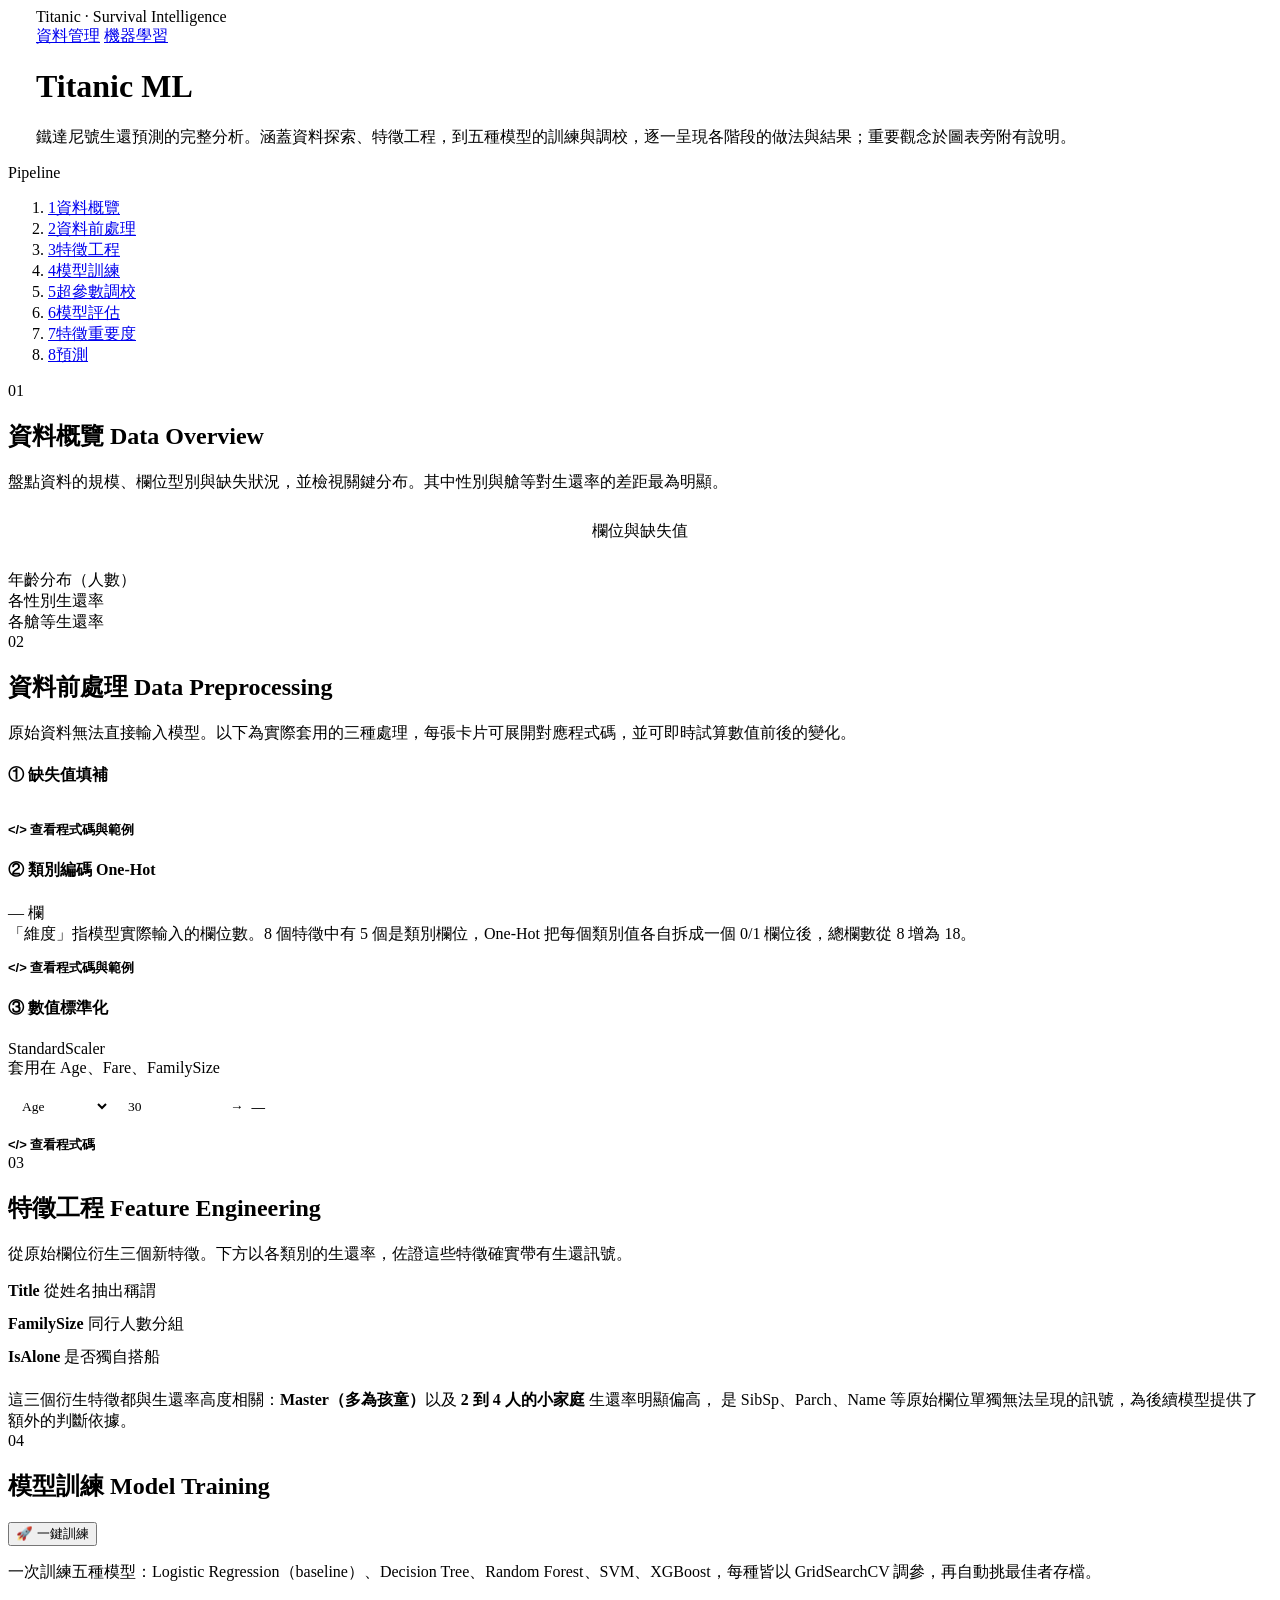
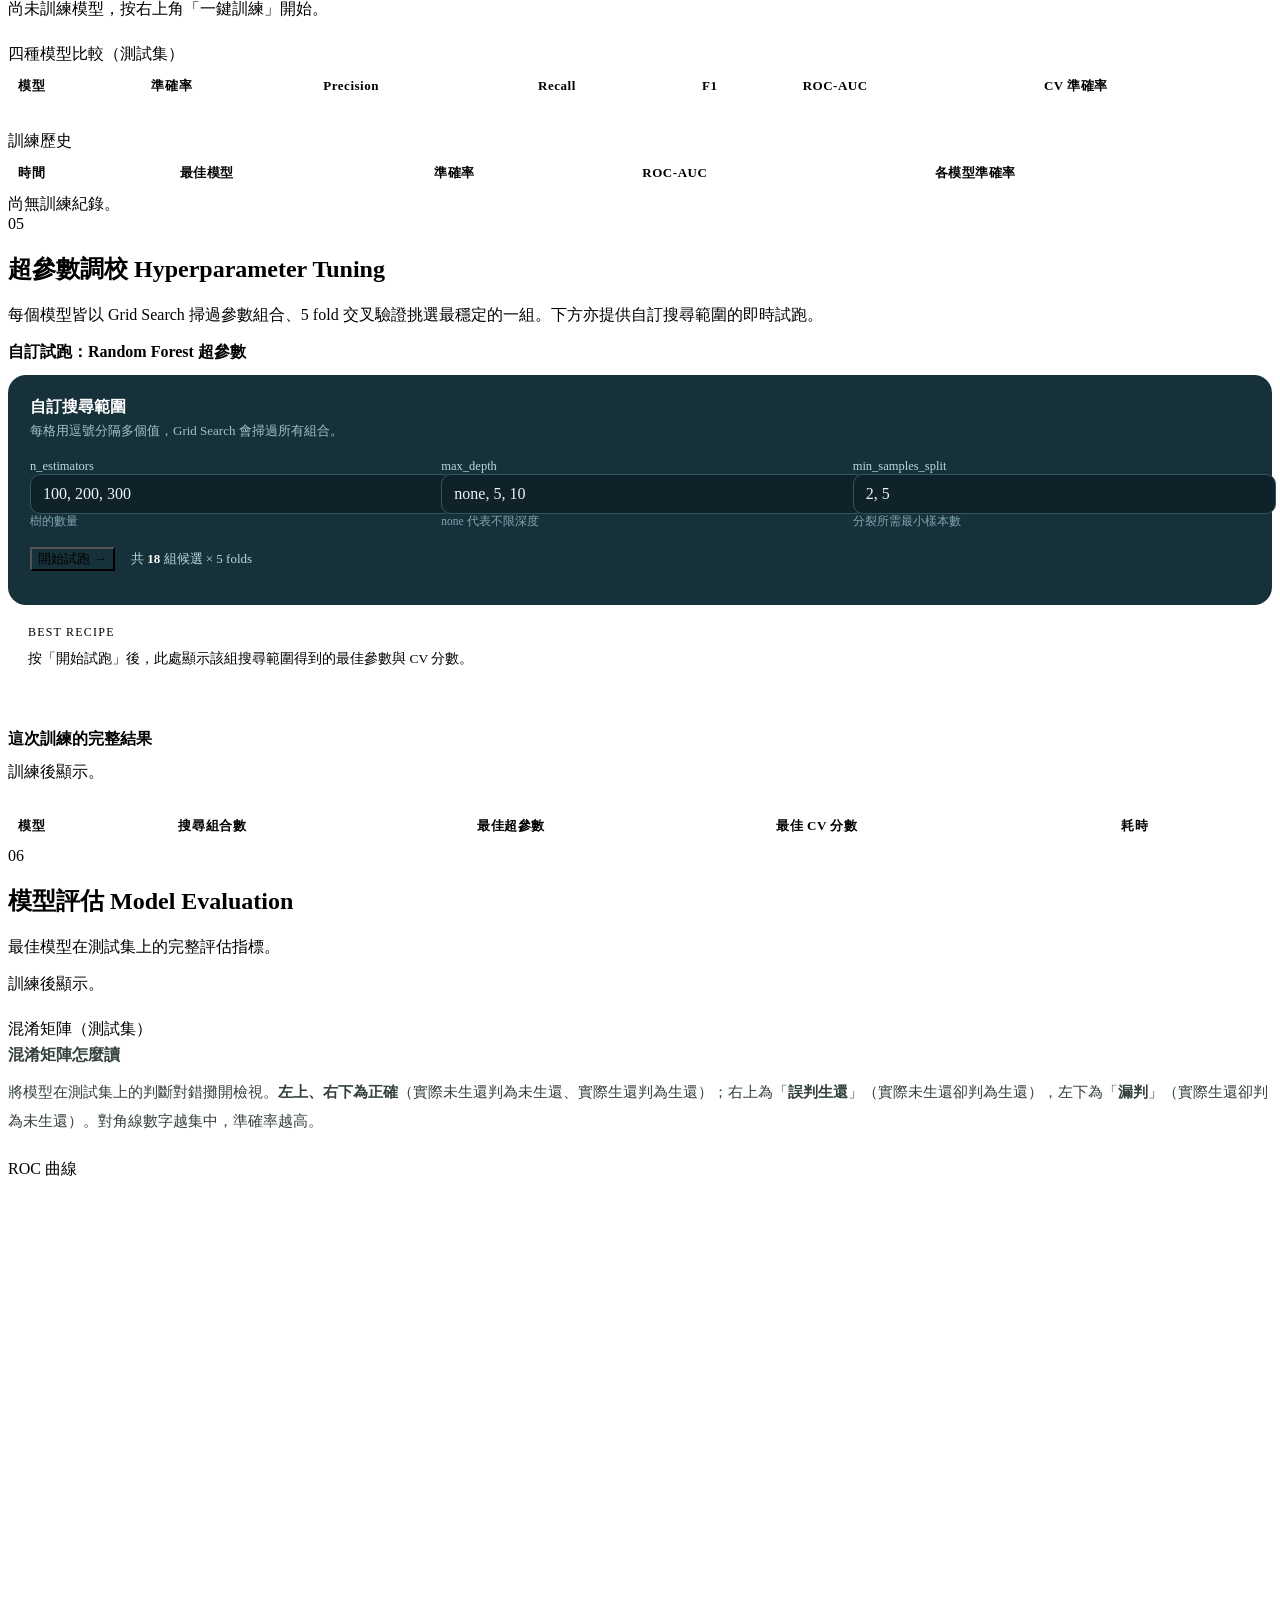
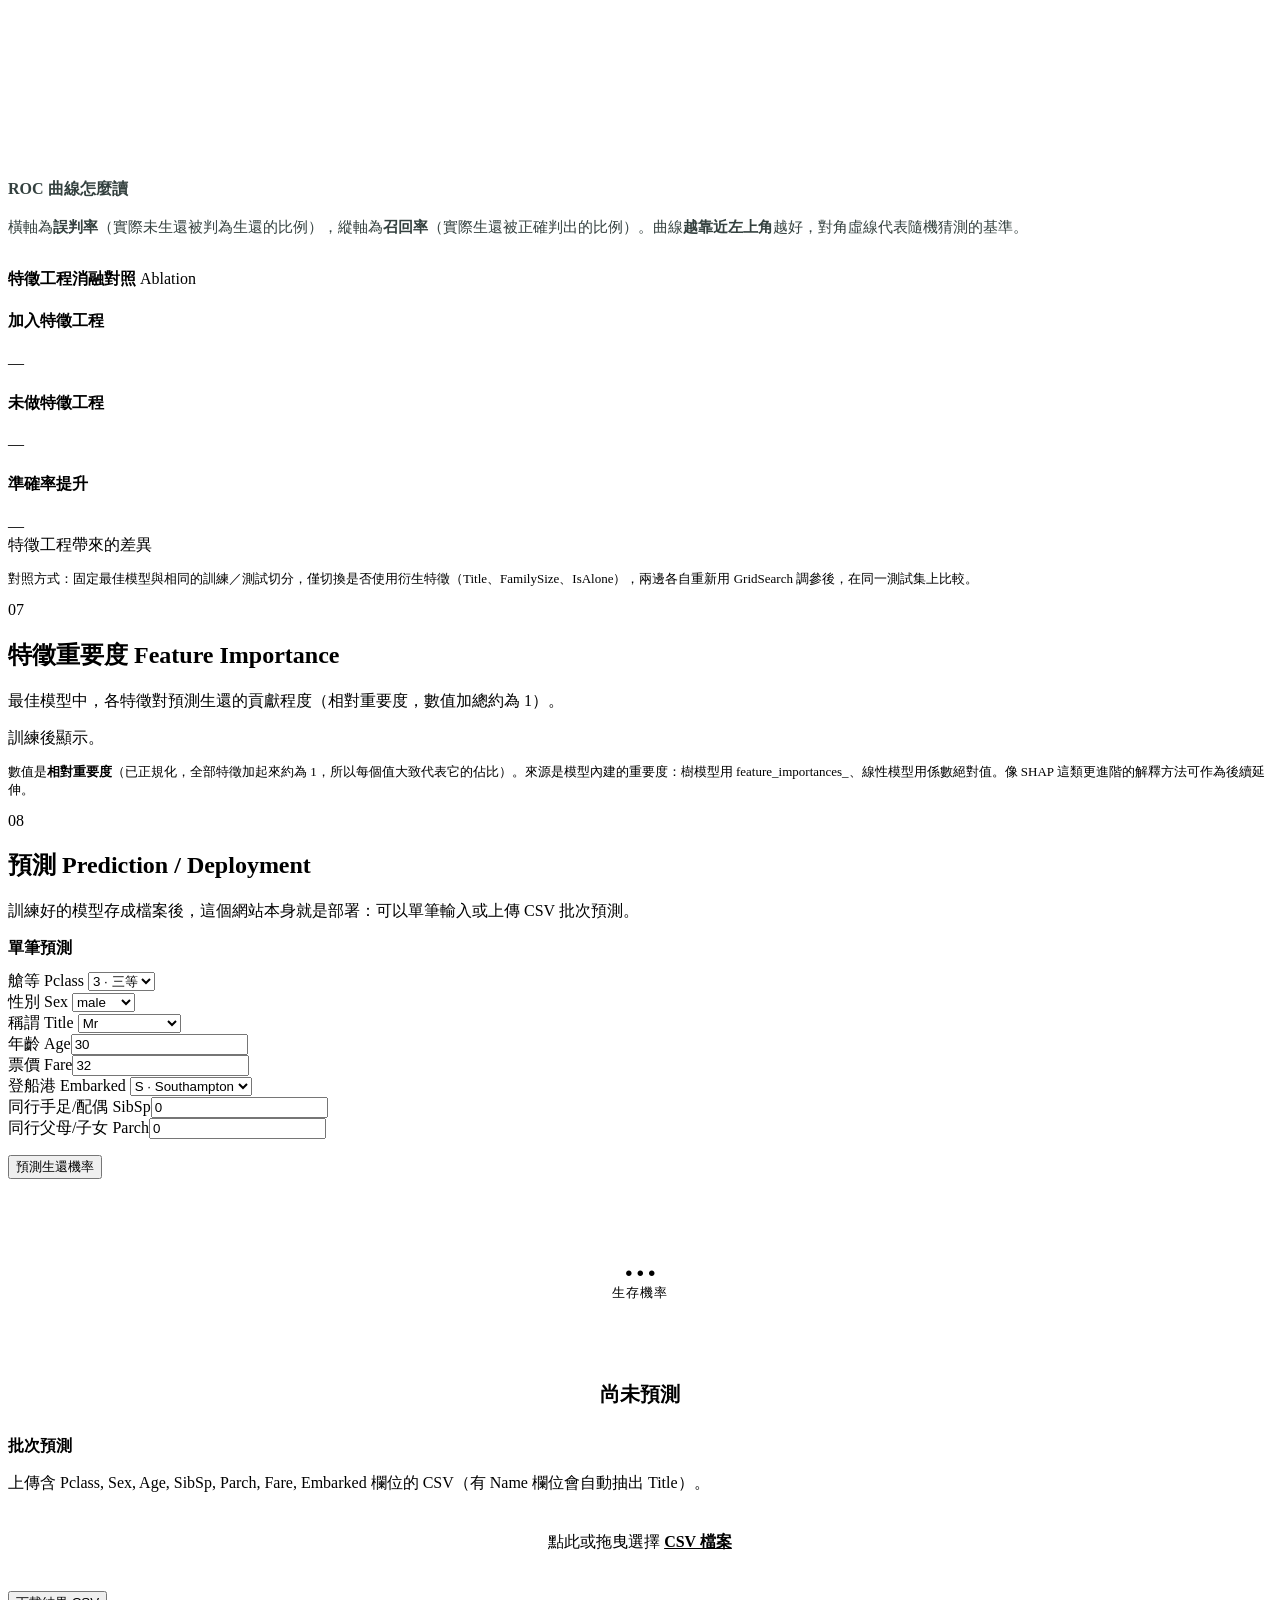
==== titanic_restful_project/templates/ml.html @ 043e0444 "Initial commit" ====
<!DOCTYPE html>
<html lang="zh-Hant">

<head>
    <meta charset="UTF-8">
    <meta name="viewport" content="width=device-width, initial-scale=1">
    <title>Titanic ML · 機器學習儀表板</title>
    <link rel="stylesheet" href="/static/app.css">
    <style>
        /* ML 專屬樣式，其餘沿用 app.css */
        .status { margin-top: 16px; display: none; }
        .status.on { display: block; }
        .progress { background: var(--bg); border-radius: 999px; height: 12px; overflow: hidden; margin-top: 8px; }
        .progress > span { display: block; height: 100%; width: 0; background: var(--chart-blue); transition: width .4s ease; }
        .statusmsg { font-size: 14px; color: var(--blue-deep); font-weight: 600; }

        .cmp { width: 100%; border-collapse: collapse; font-size: 15px; }
        .cmp th, .cmp td { text-align: left; padding: 12px 10px; border-bottom: 1px solid var(--line); white-space: nowrap; }
        .cmp th { font-size: 13px; letter-spacing: .04em; color: var(--muted); font-weight: 600; }
        .cmp tr.best td { background: var(--blue-soft); }
        .cmp .name { font-weight: 700; }
        .cmp td:not(:first-child) { font-variant-numeric: tabular-nums; }
        .params { color: var(--muted); font-size: 13.5px; white-space: normal; }
        .tag { display: inline-block; font-size: 12px; padding: 3px 9px; border-radius: 999px; background: var(--sand-soft); color: #8a7a5c; margin-left: 6px; }
        .tag.star { background: var(--chart-blue); color: #fff; }

        .cm { display: grid; grid-template-columns: auto 1fr 1fr; gap: 6px; font-size: 13px; }
        .cm .lab { display: flex; align-items: center; justify-content: center; text-align: center; color: var(--muted); font-weight: 600; }
        .cm .cell { border-radius: 12px; padding: 16px 8px; text-align: center; color: #fff; }
        .cm .cell .n { font-size: 26px; font-weight: 800; font-variant-numeric: tabular-nums; }
        .cm .cell .t { font-size: 12px; opacity: .9; }

        /* ml 頁 hero 對齊寬版 dashboard（1520），而非 index 的 1080 */
        .hero-inner { max-width: 1520px; padding: 0 28px; }

        .roc { width: 100%; max-width: 560px; height: auto; }
        .roc .axis { stroke: #c7d2d5; stroke-width: .5; }
        .roc .diag { stroke: var(--sand); stroke-width: .5; stroke-dasharray: 2 2; }
        .roc .curve { fill: none; stroke: var(--chart-blue); stroke-width: 1.4; stroke-linejoin: round; }
        .roc .albl { fill: #566065; font-size: 4px; font-weight: 600; }
        .roc .atick { fill: var(--muted); font-size: 3.4px; }

        .explain { align-self: center; font-size: 15px; line-height: 1.9; color: #34413f; }
        .explain h4 { margin: 0 0 8px; font-size: 16px; font-weight: 800; color: var(--ink); }
        .explain p { margin: 0 0 10px; }
        .explain strong { color: var(--blue-deep); }

        .gauge-wrap { display: flex; flex-direction: column; align-items: center; justify-content: center; text-align: center; }
        .gauge { position: relative; width: 190px; height: 190px; }
        .gauge svg { transform: rotate(-90deg); }
        .gauge .ring-bg { fill: none; stroke: var(--blue-soft); stroke-width: 16; }
        .gauge .ring-fg { fill: none; stroke: var(--chart-blue); stroke-width: 16; stroke-linecap: round; transition: stroke-dashoffset .6s ease; }
        .gauge .center { position: absolute; inset: 0; display: flex; flex-direction: column; align-items: center; justify-content: center; }
        .gauge .pct { font-size: 34px; font-weight: 800; letter-spacing: -.02em; font-variant-numeric: tabular-nums; }
        .gauge .cap { font-size: 13px; color: var(--muted); letter-spacing: .08em; text-transform: uppercase; }
        .verdict { margin-top: 12px; font-size: 20px; font-weight: 700; }
        .verdict.pos { color: var(--pos); }
        .verdict.neg { color: var(--neg); }

        .drop { display: block; border: 1.5px dashed var(--blue); border-radius: 16px; padding: 22px; text-align: center; color: var(--muted); background: var(--blue-soft); cursor: pointer; }
        .drop input { display: none; }
        .filebtn { color: var(--blue-deep); font-weight: 700; text-decoration: underline; }
        .subhead { font-weight: 800; font-size: 16px; margin: 4px 0 12px; }

        /* 大數字內嵌單位 */
        .stat .v .vu { font-size: 15px; font-weight: 600; color: var(--muted); margin-left: 6px; }

        /* 特徵重要度：固定 0→niceMax 座標軸 + 格線，長度對得上數值 */
        .impchart .irow { display: grid; grid-template-columns: 140px 1fr 60px; align-items: center; gap: 12px; font-size: 15px; margin-bottom: 10px; }
        .impchart .ilabel { white-space: nowrap; overflow: hidden; text-overflow: ellipsis; }
        .impchart .itrack { position: relative; height: 18px; border-radius: 8px; background-color: #E7EEEF; background-image: repeating-linear-gradient(to right, #d3dee0 0 1px, transparent 1px 20%); }
        .impchart .ifill { position: absolute; left: 0; top: 0; bottom: 0; background: var(--chart-blue); border-radius: 0 8px 8px 0; min-width: 2px; }
        .impchart .ival { text-align: right; font-variant-numeric: tabular-nums; font-weight: 600; }
        .impchart .iaxis { display: grid; grid-template-columns: 140px 1fr 60px; gap: 12px; margin-top: 4px; }
        .impchart .ticks { position: relative; height: 16px; }
        .impchart .ticks span { position: absolute; transform: translateX(-50%); font-size: 11px; color: var(--muted); font-variant-numeric: tabular-nums; }

        /* 可展開的程式碼 / 數值變化 */
        .toggle { display: inline-flex; align-items: center; gap: 6px; margin-top: 14px; font-size: 13px; font-weight: 600; color: var(--blue-deep); background: none; border: none; cursor: pointer; padding: 0; }
        .toggle:hover { text-decoration: underline; }
        .reveal { display: none; margin-top: 12px; }
        .reveal.on { display: block; }
        pre.code { margin: 0; background: #17313a; color: #dfeef1; border-radius: 12px; padding: 14px 16px; font-size: 13px; line-height: 1.7; overflow-x: auto; font-family: "SF Mono", "Menlo", "Consolas", monospace; }
        pre.code .cm { color: #7fa6b0; }
        pre.code .kw { color: #9ed0dd; }
        .demo { margin-top: 12px; background: var(--blue-soft); border-radius: 12px; padding: 12px 14px; font-size: 14px; line-height: 1.9; white-space: nowrap; overflow-x: auto; }
        .demo code { background: #fff; border: 1px solid var(--line); border-radius: 6px; padding: 1px 6px; font-size: 12.5px; }

        /* 標準化小計算機 */
        .calc { display: flex; align-items: center; gap: 8px; flex-wrap: wrap; margin-top: 12px; font-size: 13.5px; }
        .calc select, .calc input { font: inherit; padding: 7px 10px; border: 1px solid var(--line); border-radius: 10px; background: #fff; }
        .calc input { width: 84px; }
        .calc .out { font-weight: 800; color: var(--blue-deep); font-variant-numeric: tabular-nums; }

        /* 互動式超參數試跑 */
        .tuner { background: #17313a; color: #eaf3f5; border-radius: 18px; padding: 22px; }
        .tuner h4 { margin: 0 0 4px; color: #fff; font-size: 16px; }
        .tuner .lead-sub { color: #9fc2cb; font-size: 13px; margin-bottom: 16px; }
        .tuner .fields { display: grid; grid-template-columns: repeat(3, 1fr); gap: 14px; }
        @media (max-width: 720px) { .tuner .fields { grid-template-columns: 1fr; } }
        .tuner .field label { color: #bcd6dc; font-size: 12.5px; }
        .tuner .field .hint { color: #7fa6b0; font-size: 11.5px; }
        .tuner input.grid-in { font: inherit; width: 100%; padding: 10px 12px; border: 1px solid #33565f; border-radius: 10px; background: #0f2229; color: #eaf3f5; }
        .tuner-foot { display: flex; align-items: center; gap: 16px; flex-wrap: wrap; margin-top: 18px; }
        .tuner .combo { color: #bcd6dc; font-size: 13px; }
        .tuner .combo b { color: #fff; }
        .tuner .btn { background: var(--chart-blue); }
        .tuner .btn:hover { background: #4aa0b3; }
        .tuner .btn:disabled { background: #33565f; color: #7fa6b0; }
        .tuner .terr { color: #f0a89f; font-size: 13px; margin-top: 12px; }
        .recipe { background: var(--blue-soft); border-radius: 16px; padding: 20px; }
        .recipe .rk { font-size: 12px; letter-spacing: .1em; text-transform: uppercase; color: var(--muted); }
        .recipe .rrow { display: flex; justify-content: space-between; align-items: baseline; border-bottom: 1px dashed var(--line); padding: 9px 0; }
        .recipe .rrow:last-child { border-bottom: none; }
        .recipe .rrow .v { font-weight: 800; font-variant-numeric: tabular-nums; }
    </style>
</head>

<body>
    <header class="hero">
        <div class="hero-inner">
            <div class="topbar">
                <span class="brand">Titanic · Survival Intelligence</span>
                <nav class="nav">
                    <a href="/">資料管理</a>
                    <a href="/ml" class="active">機器學習</a>
                </nav>
            </div>
            <h1>Titanic <b>ML</b></h1>
            <p>鐵達尼號生還預測的完整分析。涵蓋資料探索、特徵工程，到五種模型的訓練與調校，逐一呈現各階段的做法與結果；重要觀念於圖表旁附有說明。</p>
        </div>
    </header>

    <div class="dash">
        <!-- 左側：Pipeline 流程導覽 -->
        <aside class="pipeline-nav">
            <div class="pn-title">Pipeline</div>
            <ol id="pnList">
                <li><a class="pn-link" href="#s-overview"><span class="pn-num">1</span>資料概覽</a></li>
                <li><a class="pn-link" href="#s-prep"><span class="pn-num">2</span>資料前處理</a></li>
                <li><a class="pn-link" href="#s-fe"><span class="pn-num">3</span>特徵工程</a></li>
                <li><a class="pn-link" href="#s-train"><span class="pn-num">4</span>模型訓練</a></li>
                <li><a class="pn-link" href="#s-tune"><span class="pn-num">5</span>超參數調校</a></li>
                <li><a class="pn-link" href="#s-eval"><span class="pn-num">6</span>模型評估</a></li>
                <li><a class="pn-link" href="#s-importance"><span class="pn-num">7</span>特徵重要度</a></li>
                <li><a class="pn-link" href="#s-predict"><span class="pn-num">8</span>預測</a></li>
            </ol>
        </aside>

        <!-- 右側：各階段內容 -->
        <main class="dash-main">

            <!-- 1 Data Overview -->
            <section class="card" id="s-overview">
                <div class="stage-head"><span class="stage-num">01</span><h2>資料<b>概覽</b> <span class="en">Data Overview</span></h2></div>
                <p class="sub">盤點資料的規模、欄位型別與缺失狀況，並檢視關鍵分布。其中性別與艙等對生還率的差距最為明顯。</p>
                <div class="grid4" id="ovTiles"></div>

                <!-- 欄位與缺失值：置中 -->
                <div class="center-block" style="margin-top:28px">
                    <div class="chart-title" style="text-align:center">欄位與缺失值</div>
                    <div class="tablewrap"><table class="list-table" id="colTable"></table></div>
                </div>

                <!-- 三張分布圖同一列，之間留間隙，太窄可左右滑動 -->
                <div class="hscroll" style="margin-top:28px">
                    <div><div class="chart-title">年齡分布（人數）</div><div id="ovAge"></div></div>
                    <div><div class="chart-title">各性別生還率</div><div class="hbars" id="ovSex"></div></div>
                    <div><div class="chart-title">各艙等生還率</div><div class="hbars" id="ovClass"></div></div>
                </div>
            </section>

            <!-- 2 Preprocessing -->
            <section class="card" id="s-prep">
                <div class="stage-head"><span class="stage-num">02</span><h2>資料<b>前處理</b> <span class="en">Data Preprocessing</span></h2></div>
                <p class="sub">原始資料無法直接輸入模型。以下為實際套用的三種處理，每張卡片可展開對應程式碼，並可即時試算數值前後的變化。</p>
                <div class="grid3">
                    <!-- ① 缺失值 -->
                    <div class="mini">
                        <h4>① 缺失值填補</h4>
                        <div class="kv" id="prepImpute"></div>
                        <button class="toggle" onclick="toggleReveal('rvImpute', this)">&lt;/&gt; 查看程式碼與範例</button>
                        <div class="reveal" id="rvImpute">
                            <pre class="code"><span class="cm"># 數值用中位數、類別用眾數填補</span>
<span class="kw">from</span> sklearn.impute <span class="kw">import</span> SimpleImputer
num = SimpleImputer(strategy=<span class="kw">"median"</span>)
cat = SimpleImputer(strategy=<span class="kw">"most_frequent"</span>)</pre>
                            <div class="demo">範例：某位乘客 <code>Age = 空值</code> → 填入全體中位數 <code id="dmAge">28</code>。</div>
                        </div>
                    </div>
                    <!-- ② One-Hot -->
                    <div class="mini">
                        <h4>② 類別編碼 One-Hot</h4>
                        <div class="lead"><span id="prepFeatOut">—</span> 欄</div>
                        <div class="lead-sub">「維度」指模型實際輸入的欄位數。8 個特徵中有 5 個是類別欄位，One-Hot 把每個類別值各自拆成一個 0/1 欄位後，總欄數從 8 增為 18。</div>
                        <button class="toggle" onclick="toggleReveal('rvEnc', this)">&lt;/&gt; 查看程式碼與範例</button>
                        <div class="reveal" id="rvEnc">
                            <pre class="code"><span class="cm"># 把類別轉成一堆 0/1 欄位</span>
<span class="kw">from</span> sklearn.preprocessing <span class="kw">import</span> OneHotEncoder
OneHotEncoder(handle_unknown=<span class="kw">"ignore"</span>)</pre>
                            <div class="demo"><code>Sex = "female"</code> → Sex_female=1, Sex_male=0<br><code>Pclass = 3</code> → Pclass_3=1，其餘為 0</div>
                            <div class="demo" style="margin-top:8px">維度＝3 數值欄 + Pclass(3) + Sex(2) + Embarked(3) + Title(5) + IsAlone(2) = <strong>18</strong></div>
                        </div>
                    </div>
                    <!-- ③ 標準化（互動計算機）-->
                    <div class="mini">
                        <h4>③ 數值標準化</h4>
                        <div class="lead">StandardScaler</div>
                        <div class="lead-sub">套用在 Age、Fare、FamilySize</div>
                        <div class="calc">
                            <select id="scFeat" onchange="calcScale()"><option>Age</option><option>Fare</option><option>FamilySize</option></select>
                            <input id="scVal" type="number" value="30" oninput="calcScale()">
                            <span>→</span> <span class="out" id="scOut">—</span>
                        </div>
                        <button class="toggle" onclick="toggleReveal('rvScale', this)">&lt;/&gt; 查看程式碼</button>
                        <div class="reveal" id="rvScale">
                            <pre class="code"><span class="cm"># z = (x - 平均) / 標準差</span>
<span class="kw">from</span> sklearn.preprocessing <span class="kw">import</span> StandardScaler
StandardScaler()</pre>
                            <div class="demo" id="scFormula">調整上方數值，即可即時看到標準化結果。</div>
                        </div>
                    </div>
                </div>
            </section>

            <!-- 3 Feature Engineering -->
            <section class="card" id="s-fe">
                <div class="stage-head"><span class="stage-num">03</span><h2>特徵<b>工程</b> <span class="en">Feature Engineering</span></h2></div>
                <p class="sub">從原始欄位衍生三個新特徵。下方以各類別的生還率，佐證這些特徵確實帶有生還訊號。</p>
                <div class="hscroll">
                    <div>
                        <div class="subhead">Title <span class="muted" style="font-weight:400">從姓名抽出稱謂</span></div>
                        <div class="hbars" id="feTitle"></div>
                    </div>
                    <div>
                        <div class="subhead">FamilySize <span class="muted" style="font-weight:400">同行人數分組</span></div>
                        <div class="hbars" id="feFamily"></div>
                    </div>
                    <div>
                        <div class="subhead">IsAlone <span class="muted" style="font-weight:400">是否獨自搭船</span></div>
                        <div class="hbars" id="feAlone"></div>
                    </div>
                </div>
                <div class="callout" style="margin-top:22px">
                    這三個衍生特徵都與生還率高度相關：<strong>Master（多為孩童）</strong>以及 <strong>2 到 4 人的小家庭</strong> 生還率明顯偏高，
                    是 SibSp、Parch、Name 等原始欄位單獨無法呈現的訊號，為後續模型提供了額外的判斷依據。
                </div>
            </section>

            <!-- 4 Model Training -->
            <section class="card" id="s-train">
                <div class="stage-head"><span class="stage-num">04</span><h2>模型<b>訓練</b> <span class="en">Model Training</span></h2>
                    <button class="btn sm" id="trainBtn" style="margin-left:auto" onclick="startTrain()">🚀 一鍵訓練</button>
                </div>
                <p class="sub">一次訓練五種模型：Logistic Regression（baseline）、Decision Tree、Random Forest、SVM、XGBoost，每種皆以 GridSearchCV 調參，再自動挑最佳者存檔。</p>
                <div class="status" id="trainStatus">
                    <div class="statusmsg" id="statusMsg">準備中…</div>
                    <div class="progress"><span id="progressBar"></span></div>
                </div>
                <div class="err hidden" id="trainErr"></div>

                <div id="noModel" class="empty">尚未訓練模型，按右上角「一鍵訓練」開始。</div>
                <div id="trainBody" class="hidden">
                    <div class="grid4" id="trainTiles" style="margin-top:8px"></div>
                    <div class="chart-title" style="margin-top:24px">四種模型比較（測試集）<span id="trainedAt" class="muted" style="float:right;font-weight:400"></span></div>
                    <div class="tablewrap">
                        <table class="cmp">
                            <thead><tr><th>模型</th><th>準確率</th><th>Precision</th><th>Recall</th><th>F1</th><th>ROC-AUC</th><th>CV 準確率</th></tr></thead>
                            <tbody id="cmpBody"></tbody>
                        </table>
                    </div>
                    <div class="chart-title" style="margin-top:24px">訓練歷史</div>
                    <div class="tablewrap">
                        <table class="cmp">
                            <thead><tr><th>時間</th><th>最佳模型</th><th>準確率</th><th>ROC-AUC</th><th>各模型準確率</th></tr></thead>
                            <tbody id="historyBody"></tbody>
                        </table>
                    </div>
                    <div id="noHistory" class="empty hidden">尚無訓練紀錄。</div>
                </div>
            </section>

            <!-- 5 Hyperparameter Tuning -->
            <section class="card" id="s-tune">
                <div class="stage-head"><span class="stage-num">05</span><h2>超參數<b>調校</b> <span class="en">Hyperparameter Tuning</span></h2></div>
                <p class="sub">每個模型皆以 Grid Search 掃過參數組合、5 fold 交叉驗證挑選最穩定的一組。下方亦提供自訂搜尋範圍的即時試跑。</p>

                <div class="subhead">自訂試跑：Random Forest 超參數</div>
                <div class="grid-2-1">
                    <div class="tuner">
                        <h4>自訂搜尋範圍</h4>
                        <div class="lead-sub">每格用逗號分隔多個值，Grid Search 會掃過所有組合。</div>
                        <div class="fields">
                            <div class="field"><label>n_estimators</label>
                                <input class="grid-in" id="t_est" value="100, 200, 300" oninput="updateCombo()">
                                <div class="hint">樹的數量</div></div>
                            <div class="field"><label>max_depth</label>
                                <input class="grid-in" id="t_depth" value="none, 5, 10" oninput="updateCombo()">
                                <div class="hint">none 代表不限深度</div></div>
                            <div class="field"><label>min_samples_split</label>
                                <input class="grid-in" id="t_split" value="2, 5" oninput="updateCombo()">
                                <div class="hint">分裂所需最小樣本數</div></div>
                        </div>
                        <div class="tuner-foot">
                            <button class="btn sm" id="tuneBtn" onclick="runTune()">開始試跑 →</button>
                            <span class="combo" id="comboInfo">共 <b>—</b> 組候選 × 5 folds</span>
                        </div>
                        <div class="terr hidden" id="tuneErr"></div>
                    </div>
                    <div class="recipe">
                        <div class="rk">Best Recipe</div>
                        <div id="recipeBody"><p class="muted" style="font-size:13.5px;margin-top:10px">按「開始試跑」後，此處顯示該組搜尋範圍得到的最佳參數與 CV 分數。</p></div>
                    </div>
                </div>

                <div class="subhead" style="margin-top:28px">這次訓練的完整結果</div>
                <div id="noTune" class="empty">訓練後顯示。</div>
                <div id="tuneBody" class="hidden">
                    <div class="grid3" id="tuneTiles"></div>
                    <div class="tablewrap" style="margin-top:22px">
                        <table class="cmp">
                            <thead><tr><th>模型</th><th>搜尋組合數</th><th>最佳超參數</th><th>最佳 CV 分數</th><th>耗時</th></tr></thead>
                            <tbody id="tuneBodyRows"></tbody>
                        </table>
                    </div>
                </div>
            </section>

            <!-- 6 Model Evaluation -->
            <section class="card" id="s-eval">
                <div class="stage-head"><span class="stage-num">06</span><h2>模型<b>評估</b> <span class="en">Model Evaluation</span></h2></div>
                <p class="sub">最佳模型在測試集上的完整評估指標。</p>
                <div id="noEval" class="empty">訓練後顯示。</div>
                <div id="evalBody" class="hidden">
                    <div class="grid5" id="bestMetrics"></div>
                    <div class="grid2" style="margin-top:24px">
                        <div>
                            <div class="chart-title">混淆矩陣（測試集）</div>
                            <div class="cm" id="confusion"></div>
                        </div>
                        <div class="explain">
                            <h4>混淆矩陣怎麼讀</h4>
                            <p>將模型在測試集上的判斷對錯攤開檢視。<strong>左上、右下為正確</strong>（實際未生還判為未生還、實際生還判為生還）；右上為「<strong>誤判生還</strong>」（實際未生還卻判為生還），左下為「<strong>漏判</strong>」（實際生還卻判為未生還）。對角線數字越集中，準確率越高。</p>
                            <p id="cmData"></p>
                        </div>
                    </div>
                    <div class="grid2" style="margin-top:24px">
                        <div>
                            <div class="chart-title">ROC 曲線</div>
                            <svg class="roc" viewBox="0 0 112 118" id="rocSvg"></svg>
                        </div>
                        <div class="explain">
                            <h4>ROC 曲線怎麼讀</h4>
                            <p>橫軸為<strong>誤判率</strong>（實際未生還被判為生還的比例），縱軸為<strong>召回率</strong>（實際生還被正確判出的比例）。曲線<strong>越靠近左上角</strong>越好，對角虛線代表隨機猜測的基準。</p>
                            <p id="rocData"></p>
                        </div>
                    </div>

                    <div class="subhead" style="margin-top:28px">特徵工程消融對照 <span class="muted" style="font-weight:400">Ablation</span></div>
                    <p class="sub" id="ablDesc"></p>
                    <div class="grid3">
                        <div class="mini"><h4>加入特徵工程</h4><div class="lead" id="ablWith">—</div><div class="lead-sub" id="ablWithSub"></div></div>
                        <div class="mini"><h4>未做特徵工程</h4><div class="lead" id="ablWithout">—</div><div class="lead-sub" id="ablWithoutSub"></div></div>
                        <div class="mini"><h4>準確率提升</h4><div class="lead" id="ablDelta" style="color:var(--blue-deep)">—</div><div class="lead-sub">特徵工程帶來的差異</div></div>
                    </div>
                    <p class="muted" style="font-size:13px;margin-top:14px">對照方式：固定最佳模型與相同的訓練／測試切分，僅切換是否使用衍生特徵（Title、FamilySize、IsAlone），兩邊各自重新用 GridSearch 調參後，在同一測試集上比較。</p>
                </div>
            </section>

            <!-- 7 Feature Importance -->
            <section class="card" id="s-importance">
                <div class="stage-head"><span class="stage-num">07</span><h2>特徵<b>重要度</b> <span class="en">Feature Importance</span></h2></div>
                <p class="sub">最佳模型中，各特徵對預測生還的貢獻程度（相對重要度，數值加總約為 1）。</p>
                <div id="noImp" class="empty">訓練後顯示。</div>
                <div id="impBody" class="hidden">
                    <div class="hbars" id="importance"></div>
                    <p class="muted" style="font-size:13px;margin-top:14px">數值是<strong style="color:var(--blue-deep)">相對重要度</strong>（已正規化，全部特徵加起來約為 1，所以每個值大致代表它的佔比）。來源是模型內建的重要度：樹模型用 feature_importances_、線性模型用係數絕對值。像 SHAP 這類更進階的解釋方法可作為後續延伸。</p>
                </div>
            </section>

            <!-- 8 Prediction -->
            <section class="card" id="s-predict">
                <div class="stage-head"><span class="stage-num">08</span><h2><b>預測</b> <span class="en">Prediction / Deployment</span></h2></div>
                <p class="sub">訓練好的模型存成檔案後，這個網站本身就是部署：可以單筆輸入或上傳 CSV 批次預測。</p>

                <div class="subhead" style="margin-top:8px">單筆預測</div>
                <div class="grid2">
                    <div>
                        <div class="form-grid">
                            <div class="field"><label>艙等 Pclass</label>
                                <select id="f_Pclass"><option value="1">1 · 頭等</option><option value="2">2 · 二等</option><option value="3" selected>3 · 三等</option></select></div>
                            <div class="field"><label>性別 Sex</label>
                                <select id="f_Sex"><option value="male">male</option><option value="female">female</option></select></div>
                            <div class="field"><label>稱謂 Title</label>
                                <select id="f_Title"><option value="Mr" selected>Mr</option><option value="Mrs">Mrs</option><option value="Miss">Miss</option><option value="Master">Master</option><option value="Rare">Rare（其他）</option></select></div>
                            <div class="field"><label>年齡 Age</label><input id="f_Age" type="number" step="0.5" value="30"></div>
                            <div class="field"><label>票價 Fare</label><input id="f_Fare" type="number" step="0.01" value="32"></div>
                            <div class="field"><label>登船港 Embarked</label>
                                <select id="f_Embarked"><option value="S" selected>S · Southampton</option><option value="C">C · Cherbourg</option><option value="Q">Q · Queenstown</option></select></div>
                            <div class="field"><label>同行手足/配偶 SibSp</label><input id="f_SibSp" type="number" value="0"></div>
                            <div class="field"><label>同行父母/子女 Parch</label><input id="f_Parch" type="number" value="0"></div>
                        </div>
                        <button class="btn" id="predictBtn" style="margin-top:16px" onclick="predictOne()">預測生還機率</button>
                        <div class="err hidden" id="predictErr"></div>
                    </div>
                    <div class="gauge-wrap" id="gaugeWrap">
                        <div class="gauge">
                            <svg width="190" height="190" viewBox="0 0 190 190">
                                <circle class="ring-bg" cx="95" cy="95" r="80"></circle>
                                <circle class="ring-fg" cx="95" cy="95" r="80" id="ring"
                                    stroke-dasharray="502.6" stroke-dashoffset="502.6"></circle>
                            </svg>
                            <div class="center">
                                <div class="pct" id="gaugePct">…</div>
                                <div class="cap">生存機率</div>
                            </div>
                        </div>
                        <div class="verdict" id="verdict">尚未預測</div>
                    </div>
                </div>

                <div class="subhead" style="margin-top:28px">批次預測</div>
                <p class="sub">上傳含 Pclass, Sex, Age, SibSp, Parch, Fare, Embarked 欄位的 CSV（有 Name 欄位會自動抽出 Title）。</p>
                <label class="drop">
                    <input type="file" id="csvFile" accept=".csv" onchange="predictBatch()">
                    點此或拖曳選擇 <span class="filebtn">CSV 檔案</span>
                </label>
                <div class="err hidden" id="batchErr"></div>
                <div class="row-between hidden" id="batchHead" style="margin-top:16px">
                    <span class="muted" id="batchCount"></span>
                    <button class="btn ghost sm" onclick="downloadBatch()">下載結果 CSV</button>
                </div>
                <div class="tablewrap"><table class="list-table hidden" id="batchTable"></table></div>
            </section>

        </main>
    </div>

    <script>
        const $ = id => document.getElementById(id);
        const pct = x => (x * 100).toFixed(1) + "%";
        // k=標題, v=大數字, u=內嵌單位(接在數字後), cap=下方說明, sand=暖色
        const tile = (k, v, u = "", cap = "", sand = false) => `<div class="stat ${sand ? 'sand' : ''}">
            <div class="k">${k}</div>
            <div class="v">${v}${u ? `<span class="vu">${u}</span>` : ''}</div>
            ${cap ? `<div class="u">${cap}</div>` : ''}</div>`;
        const hbar = (label, ratio, valueText) => `<div class="hbar" title="${label}：${valueText}">
            <span>${label}</span>
            <span class="track"><span class="fill" style="width:${(ratio * 100).toFixed(1)}%"></span></span>
            <span class="val">${valueText}</span></div>`;

        // ============ 1-3 資料概覽 / 前處理 / 特徵工程 ============
        async function loadStats() {
            const s = await (await fetch("/api/stats")).json();

            // 01 概覽
            $("ovTiles").innerHTML =
                tile("資料筆數", s.n_rows, "位乘客") +
                tile("欄位數", s.n_cols, "個欄位") +
                tile("生還人數", s.survived, "位", "", true) +
                tile("整體生還率", pct(s.survival_rate), "");
            $("colTable").innerHTML =
                "<thead><tr><th>欄位</th><th>型別</th><th>缺失數</th><th>缺失比例</th></tr></thead><tbody>" +
                s.columns.map(c => `<tr><td>${c.name}</td><td class="muted">${c.dtype}</td>
                    <td>${c.missing}</td><td>${c.missing > 0
                        ? `<span class="chip neg">${c.missing_pct}%</span>`
                        : `<span class="chip pos">0%</span>`}</td></tr>`).join("") +
                "</tbody>";
            renderHistogram("ovAge", s.age_hist);
            $("ovSex").innerHTML = s.by_sex.map(d => hbar(d.key, d.rate, pct(d.rate))).join("");
            $("ovClass").innerHTML = s.by_pclass.map(d => hbar(d.key + " 等艙", d.rate, pct(d.rate))).join("");

            // 02 前處理
            $("prepImpute").innerHTML = `
                <div class="row"><span class="k">Age（缺 177 筆）</span><span class="v">中位數 ${s.impute.Age_median}</span></div>
                <div class="row"><span class="k">Embarked（缺 2 筆）</span><span class="v">眾數 ${s.impute.Embarked_mode}</span></div>
                <div class="row"><span class="k">Fare（若缺）</span><span class="v">中位數 ${s.impute.Fare_median}</span></div>
                <div class="row"><span class="k">Cabin（缺 687 筆）</span><span class="v">整欄捨棄</span></div>`;
            $("prepFeatOut").textContent = `8 → ${s.n_features_out}`;
            $("dmAge").textContent = s.impute.Age_median;
            window._scaler = s.scaler;      // 給標準化計算機用
            calcScale();

            // 03 特徵工程
            $("feTitle").innerHTML = s.fe.by_title.map(d => hbar(d.key, d.rate, pct(d.rate))).join("");
            $("feFamily").innerHTML = s.fe.by_family.map(d => hbar(d.key, d.rate, pct(d.rate))).join("");
            $("feAlone").innerHTML = s.fe.by_isalone.map(d =>
                hbar(d.key === "1" ? "獨自一人" : "有同伴", d.rate, pct(d.rate))).join("");
        }

        function renderHistogram(id, items) {
            const max = Math.max(...items.map(d => d.count)) || 1;
            const cols = items.map(d => `<div class="col" title="${d.label} 歲：${d.count} 人">
                <span class="coln">${d.count}</span>
                <span class="colbar" style="height:${(d.count / max * 100).toFixed(1)}%"></span></div>`).join("");
            const labels = items.map(d => `<span>${d.label}</span>`).join("");
            $(id).innerHTML = `<div class="cols">${cols}</div><div class="colx">${labels}</div>`;
        }

        // ============ 4-7 模型相關（訓練後或載入既有模型時渲染）============
        function renderModel(meta) {
            ["noModel", "noTune", "noEval", "noImp"].forEach(x => $(x).classList.add("hidden"));
            ["trainBody", "tuneBody", "evalBody", "impBody"].forEach(x => $(x).classList.remove("hidden"));

            const b = meta.best;

            // 04 訓練摘要 + 比較表
            $("trainTiles").innerHTML =
                tile("最佳模型", meta.best_model, "") +
                tile("測試準確率", pct(b.metrics.accuracy), "", "", true) +
                tile("Train / Test", `${meta.n_train}/${meta.n_test}`, "筆") +
                tile("訓練耗時", meta.total_seconds, "s", `${meta.results.length} 個模型合計`);
            $("trainedAt").textContent = "訓練於 " + meta.trained_at;
            $("cmpBody").innerHTML = meta.results.map(r => {
                const best = r.name === meta.best_model, m = r.metrics;
                return `<tr class="${best ? 'best' : ''}">
                    <td class="name">${r.name}${r.is_baseline ? '<span class="tag">baseline</span>' : ''}${best ? '<span class="tag star">⭐ 最佳</span>' : ''}</td>
                    <td>${m.accuracy}</td><td>${m.precision}</td><td>${m.recall}</td>
                    <td>${m.f1}</td><td>${m.roc_auc}</td><td>${r.cv_accuracy}</td></tr>`;
            }).join("");

            // 05 超參數
            const totalCand = meta.results.reduce((s, r) => s + r.n_candidates, 0);
            $("tuneTiles").innerHTML =
                tile("搜尋方法", meta.search_method, "", "掃過所有組合") +
                tile("交叉驗證", meta.cv_folds, "fold", "cross validation") +
                tile("候選組合", totalCand, "組", "五種模型合計", true);
            $("tuneBodyRows").innerHTML = meta.results.map(r => {
                const best = r.name === meta.best_model;
                const params = Object.entries(r.best_params).map(([k, v]) => `${k}=${v === null ? 'None' : v}`).join(", ");
                return `<tr class="${best ? 'best' : ''}">
                    <td class="name">${r.name}${best ? '<span class="tag star">⭐</span>' : ''}</td>
                    <td>${r.n_candidates} 組</td>
                    <td class="params">${params}</td>
                    <td>${r.cv_accuracy}</td>
                    <td>${r.fit_seconds} s</td></tr>`;
            }).join("");

            // 06 評估
            $("bestMetrics").innerHTML =
                tile("準確率", b.metrics.accuracy, "", "Accuracy") +
                tile("精確率", b.metrics.precision, "", "Precision") +
                tile("召回率", b.metrics.recall, "", "Recall") +
                tile("F1", b.metrics.f1, "", "F1-score") +
                tile("ROC-AUC", b.metrics.roc_auc, "", "越接近 1 越好", true);
            renderConfusion(b.confusion_matrix);
            renderRoc(b.roc_curve);
            renderMetricNotes(b);

            // 06b 特徵工程消融對照
            if (meta.ablation) {
                const a = meta.ablation;
                $("ablDesc").textContent = `固定最佳模型 ${a.model}，在相同的訓練／測試切分上，比較有無特徵工程的差異。`;
                $("ablWith").textContent = pct(a.with_fe);
                $("ablWithSub").textContent = `${a.n_features_fe} 個輸入欄位（含衍生特徵）`;
                $("ablWithout").textContent = pct(a.without_fe);
                $("ablWithoutSub").textContent = `${a.n_features_raw} 個輸入欄位（僅原始欄位）`;
                $("ablDelta").textContent = (a.delta >= 0 ? "+" : "") + (a.delta * 100).toFixed(1) + "%";
            }

            // 07 特徵重要度
            renderImportance(b.feature_importance);
        }

        function renderMetricNotes(b) {
            const [[tn, fp], [fn, tp]] = b.confusion_matrix;
            const total = tn + fp + fn + tp, correct = tn + tp;
            const lean = b.metrics.recall < b.metrics.precision
                ? `代表模型判為生還時通常準確（Precision <strong>${b.metrics.precision}</strong>），但真正的生還者未能全數抓出（Recall <strong>${b.metrics.recall}</strong>），判斷偏保守。`
                : `代表模型能抓出多數生還者（Recall <strong>${b.metrics.recall}</strong>），但判為生還時的準確度（Precision <strong>${b.metrics.precision}</strong>）略低。`;
            $("cmData").innerHTML =
                `以本次最佳模型 ${b.name} 為例：測試集共 <strong>${total}</strong> 人，正確判斷 <strong>${correct}</strong> 人，` +
                `其中誤判生還 <strong>${fp}</strong> 例、漏判 <strong>${fn}</strong> 例。${lean}`;
            const auc = b.metrics.roc_auc;
            $("rocData").innerHTML =
                `曲線明顯靠向左上角，曲線下面積 ROC-AUC 為 <strong>${auc}</strong>。` +
                `意義：任取一位真實生還者與一位罹難者，模型有 <strong>${(auc * 100).toFixed(0)}%</strong> 的機率給生還者較高的分數；0.5 等同隨機猜測。`;
        }

        function renderConfusion(cm) {
            const [[tn, fp], [fn, tp]] = cm;
            const cell = (n, t, c) => `<div class="cell" style="background:${c}"><div class="n">${n}</div><div class="t">${t}</div></div>`;
            $("confusion").innerHTML = `
                <div class="lab"></div><div class="lab">預測 未生還</div><div class="lab">預測 生還</div>
                <div class="lab">實際<br>未生還</div>${cell(tn, "正確", "#8fb0b8")}${cell(fp, "誤判生還", "#d8cbb2")}
                <div class="lab">實際<br>生還</div>${cell(fn, "漏判", "#d8cbb2")}${cell(tp, "正確", "#2C7C8C")}`;
        }

        function renderRoc(points) {
            const X0 = 16, Y1 = 96, S = 90;          // 座標原點(左下)在 (16,96)，繪圖區邊長 90
            const map = (fpr, tpr) => `${(X0 + fpr * S).toFixed(2)},${(Y1 - tpr * S).toFixed(2)}`;
            const poly = points.map(p => map(p[0], p[1])).join(" ");
            $("rocSvg").innerHTML = `
                <line class="axis" x1="${X0}" y1="6" x2="${X0}" y2="${Y1}"></line>
                <line class="axis" x1="${X0}" y1="${Y1}" x2="${X0 + S}" y2="${Y1}"></line>
                <line class="diag" x1="${X0}" y1="${Y1}" x2="${X0 + S}" y2="6"></line>
                <polyline class="curve" points="${poly}"></polyline>
                <text class="atick" x="${X0}" y="101" text-anchor="middle">0</text>
                <text class="atick" x="${X0 + S / 2}" y="101" text-anchor="middle">0.5</text>
                <text class="atick" x="${X0 + S}" y="101" text-anchor="middle">1</text>
                <text class="atick" x="13" y="${Y1 + 1.2}" text-anchor="end">0</text>
                <text class="atick" x="13" y="${Y1 - S / 2 + 1.2}" text-anchor="end">0.5</text>
                <text class="atick" x="13" y="9" text-anchor="end">1</text>
                <text class="albl" x="${X0 + S / 2}" y="113" text-anchor="middle">假陽性率 FPR（誤判率）</text>
                <text class="albl" transform="translate(7,${Y1 - S / 2}) rotate(-90)" text-anchor="middle">真陽性率 TPR（召回率）</text>`;
        }

        function renderImportance(imp) {
            if (!imp || !imp.length) { $("importance").innerHTML = '<div class="empty">此模型不提供特徵重要度（例如 rbf 核的 SVM）。</div>'; return; }
            const maxV = Math.max(...imp.map(d => d.value));
            const niceMax = Math.max(0.05, Math.ceil(maxV / 0.05) * 0.05);   // 座標軸上界取到 0.05 的倍數
            const rows = imp.map(d => `<div class="irow" title="${d.feature}：${d.value}">
                <span class="ilabel">${d.feature}</span>
                <span class="itrack"><span class="ifill" style="width:${(d.value / niceMax * 100).toFixed(1)}%"></span></span>
                <span class="ival">${d.value}</span></div>`).join("");
            let ticks = "";
            for (let i = 0; i <= 5; i++) ticks += `<span style="left:${i * 20}%">${(niceMax * i / 5).toFixed(2)}</span>`;
            $("importance").innerHTML = `<div class="impchart">${rows}
                <div class="iaxis"><span></span><div class="ticks">${ticks}</div><span></span></div></div>`;
        }

        // ============ 訓練 ============
        let pollTimer = null;
        async function startTrain() {
            $("trainErr").classList.add("hidden");
            $("trainStatus").classList.add("on");
            $("trainBtn").disabled = true;
            $("statusMsg").textContent = "送出訓練請求…";
            const r = await fetch("/api/train", { method: "POST" });
            if (!r.ok && r.status !== 409) { showTrainErr("無法啟動訓練"); return; }
            pollTimer = setInterval(pollStatus, 1200);
        }
        async function pollStatus() {
            const st = await (await fetch("/api/train/status")).json();
            const total = st.total || 5, cur = st.current || 0;
            if (st.status === "training") {
                $("statusMsg").textContent = `${st.progress || "訓練中…"}（${cur}/${total}）`;
                $("progressBar").style.width = Math.max(0, (cur - 0.5) / total * 100).toFixed(0) + "%";
            } else if (st.status === "done") {
                clearInterval(pollTimer);
                $("statusMsg").textContent = "✅ 訓練完成";
                $("progressBar").style.width = "100%";
                $("trainBtn").disabled = false;
                renderModel(st.meta);
                loadHistory();
                setTimeout(() => $("trainStatus").classList.remove("on"), 2500);
            } else if (st.status === "error") {
                clearInterval(pollTimer);
                showTrainErr("訓練失敗：" + st.progress);
            }
        }
        function showTrainErr(msg) {
            clearInterval(pollTimer);
            $("trainBtn").disabled = false;
            $("trainStatus").classList.remove("on");
            const e = $("trainErr"); e.textContent = msg; e.classList.remove("hidden");
        }

        async function loadHistory() {
            const { items } = await (await fetch("/api/history")).json();
            if (!items.length) { $("noHistory").classList.remove("hidden"); return; }
            $("noHistory").classList.add("hidden");
            $("historyBody").innerHTML = items.map(h => `<tr>
                <td>${h.trained_at.replace("T", " ")}</td>
                <td class="name">${h.best_model}</td>
                <td>${h.accuracy}</td><td>${h.roc_auc}</td>
                <td class="params">${h.models.map(m => `${m.name} ${m.accuracy}`).join(" · ")}</td></tr>`).join("");
        }

        // ============ 8 預測 ============
        async function predictOne() {
            $("predictErr").classList.add("hidden");
            const rec = {
                Pclass: $("f_Pclass").value, Sex: $("f_Sex").value, Title: $("f_Title").value,
                Age: $("f_Age").value, Fare: $("f_Fare").value,
                SibSp: $("f_SibSp").value, Parch: $("f_Parch").value, Embarked: $("f_Embarked").value
            };
            const r = await fetch("/api/predict", {
                method: "POST", headers: { "Content-Type": "application/json" }, body: JSON.stringify(rec)
            });
            const data = await r.json();
            if (!r.ok) { const e = $("predictErr"); e.textContent = data.error || "預測失敗"; e.classList.remove("hidden"); return; }
            const C = 2 * Math.PI * 80;
            $("ring").style.strokeDashoffset = C * (1 - data.probability);
            $("gaugePct").textContent = pct(data.probability);
            const v = $("verdict");
            v.textContent = data.survived ? "預測：生還 ✓" : "預測：未生還";
            v.className = "verdict " + (data.survived ? "pos" : "neg");
        }

        let batchData = null;
        async function predictBatch() {
            const f = $("csvFile").files[0];
            if (!f) return;
            $("batchErr").classList.add("hidden");
            const fd = new FormData(); fd.append("file", f);
            const r = await fetch("/api/predict/batch", { method: "POST", body: fd });
            const data = await r.json();
            if (!r.ok) { const e = $("batchErr"); e.textContent = data.error || "批次預測失敗"; e.classList.remove("hidden"); return; }
            batchData = data;
            renderBatch(data);
        }
        function renderBatch(data) {
            const cols = data.columns, t = $("batchTable");
            const head = "<thead><tr>" + cols.map(c => `<th>${c}</th>`).join("") + "</tr></thead>";
            const rows = data.items.slice(0, 200).map(row => "<tr>" + cols.map(c => {
                if (c === "Survived_pred") return `<td><span class="chip ${row[c] ? 'pos' : 'neg'}">${row[c] ? '生還' : '未生還'}</span></td>`;
                if (c === "Survival_probability") return `<td>${pct(row[c])}</td>`;
                return `<td>${row[c] ?? ""}</td>`;
            }).join("") + "</tr>").join("");
            t.innerHTML = head + "<tbody>" + rows + "</tbody>";
            t.classList.remove("hidden");
            $("batchHead").classList.remove("hidden");
            $("batchCount").textContent = `共 ${data.items.length} 筆` +
                (data.items.length > 200 ? "（表格僅顯示前 200 筆，下載檔為完整）" : "");
        }
        function downloadBatch() {
            if (!batchData) return;
            const cols = batchData.columns, esc = v => `"${String(v ?? "").replace(/"/g, '""')}"`;
            const csv = [cols.join(",")].concat(batchData.items.map(row => cols.map(c => esc(row[c])).join(","))).join("\n");
            const url = URL.createObjectURL(new Blob(["﻿" + csv], { type: "text/csv;charset=utf-8" }));
            const a = document.createElement("a");
            a.href = url; a.download = "titanic_predictions.csv"; a.click();
            URL.revokeObjectURL(url);
        }

        // ============ 前處理互動：展開程式碼 / 標準化計算機 ============
        function toggleReveal(id, btn) {
            const el = $(id), on = el.classList.toggle("on");
            btn.innerHTML = (on ? "− 收合" : "&lt;/&gt; 查看程式碼與範例");
        }
        function calcScale() {
            if (!window._scaler) return;
            const feat = $("scFeat").value, x = parseFloat($("scVal").value);
            const st = window._scaler[feat];
            if (!st || isNaN(x)) { $("scOut").textContent = "—"; return; }
            const z = (x - st.mean) / st.std;
            $("scOut").textContent = "z = " + z.toFixed(2);
            $("scFormula").innerHTML =
                `<code>${feat} = ${x}</code> → (${x} − 平均 ${st.mean}) / 標準差 ${st.std} = <strong>${z.toFixed(2)}</strong>`;
        }

        // ============ 5 超參數：互動式試跑 ============
        function parseGrid(id) {
            return $(id).value.split(",").map(s => s.trim()).filter(s => s !== "").map(s => {
                if (/^(none|null)$/i.test(s)) return null;
                const n = Number(s);
                return isNaN(n) ? s : n;
            });
        }
        function updateCombo() {
            const est = parseGrid("t_est"), depth = parseGrid("t_depth"), split = parseGrid("t_split");
            const n = est.length * depth.length * split.length;
            $("comboInfo").innerHTML = `共 <b>${n}</b> 組候選 × 5 folds`;
            const bad = n === 0 || n > 60;
            $("tuneBtn").disabled = bad;
            const e = $("tuneErr");
            if (n > 60) { e.textContent = `組合數 ${n} 超過上限 60 組，請減少一些值。`; e.classList.remove("hidden"); }
            else if (n === 0) { e.textContent = "每格至少要有一個值。"; e.classList.remove("hidden"); }
            else e.classList.add("hidden");
            return { est, depth, split, n };
        }
        async function runTune() {
            const g = updateCombo();
            if (g.n === 0 || g.n > 60) return;
            $("tuneBtn").disabled = true;
            $("recipeBody").innerHTML = `<p class="muted" style="font-size:13.5px;margin-top:10px">試跑中… 掃 ${g.n} 組 × 5 folds</p>`;
            try {
                const r = await fetch("/api/tune", {
                    method: "POST", headers: { "Content-Type": "application/json" },
                    body: JSON.stringify({ model: "RandomForest", grid: { n_estimators: g.est, max_depth: g.depth, min_samples_split: g.split } })
                });
                const d = await r.json();
                if (!r.ok) { $("recipeBody").innerHTML = `<p class="terr" style="color:#b5524a;margin-top:10px">${d.error || "試跑失敗"}</p>`; return; }
                const rows = Object.entries(d.best_params).map(([k, v]) =>
                    `<div class="rrow"><span class="muted">${k}</span><span class="v">${v === null ? 'None' : v}</span></div>`).join("");
                $("recipeBody").innerHTML = rows +
                    `<div class="rrow"><span class="muted">最佳 CV 準確率</span><span class="v" style="color:var(--blue-deep)">${pct(d.cv_accuracy)}</span></div>` +
                    `<p class="muted" style="font-size:12.5px;margin-top:12px">掃 ${d.n_candidates} 組 × ${d.cv_folds} folds，耗時 ${d.fit_seconds}s。此試跑不會覆蓋已存檔的最佳模型。</p>`;
            } finally {
                $("tuneBtn").disabled = false;
                updateCombo();
            }
        }

        // ============ Pipeline 導覽：scrollspy ============
        function initScrollSpy() {
            const links = Array.from(document.querySelectorAll(".pn-link"));
            const map = {};
            links.forEach(a => map[a.getAttribute("href").slice(1)] = a);
            const obs = new IntersectionObserver((entries) => {
                entries.forEach(e => {
                    if (e.isIntersecting) {
                        links.forEach(a => a.classList.remove("active"));
                        map[e.target.id]?.classList.add("active");
                    }
                });
            }, { rootMargin: "-20% 0px -70% 0px", threshold: 0 });
            document.querySelectorAll(".dash-main section").forEach(s => obs.observe(s));
        }

        // ============ 初始載入 ============
        async function init() {
            loadStats();
            loadHistory();
            initScrollSpy();
            updateCombo();
            const info = await (await fetch("/api/model/info")).json();
            if (info.trained) renderModel(info);
        }
        init();
    </script>
</body>

</html>
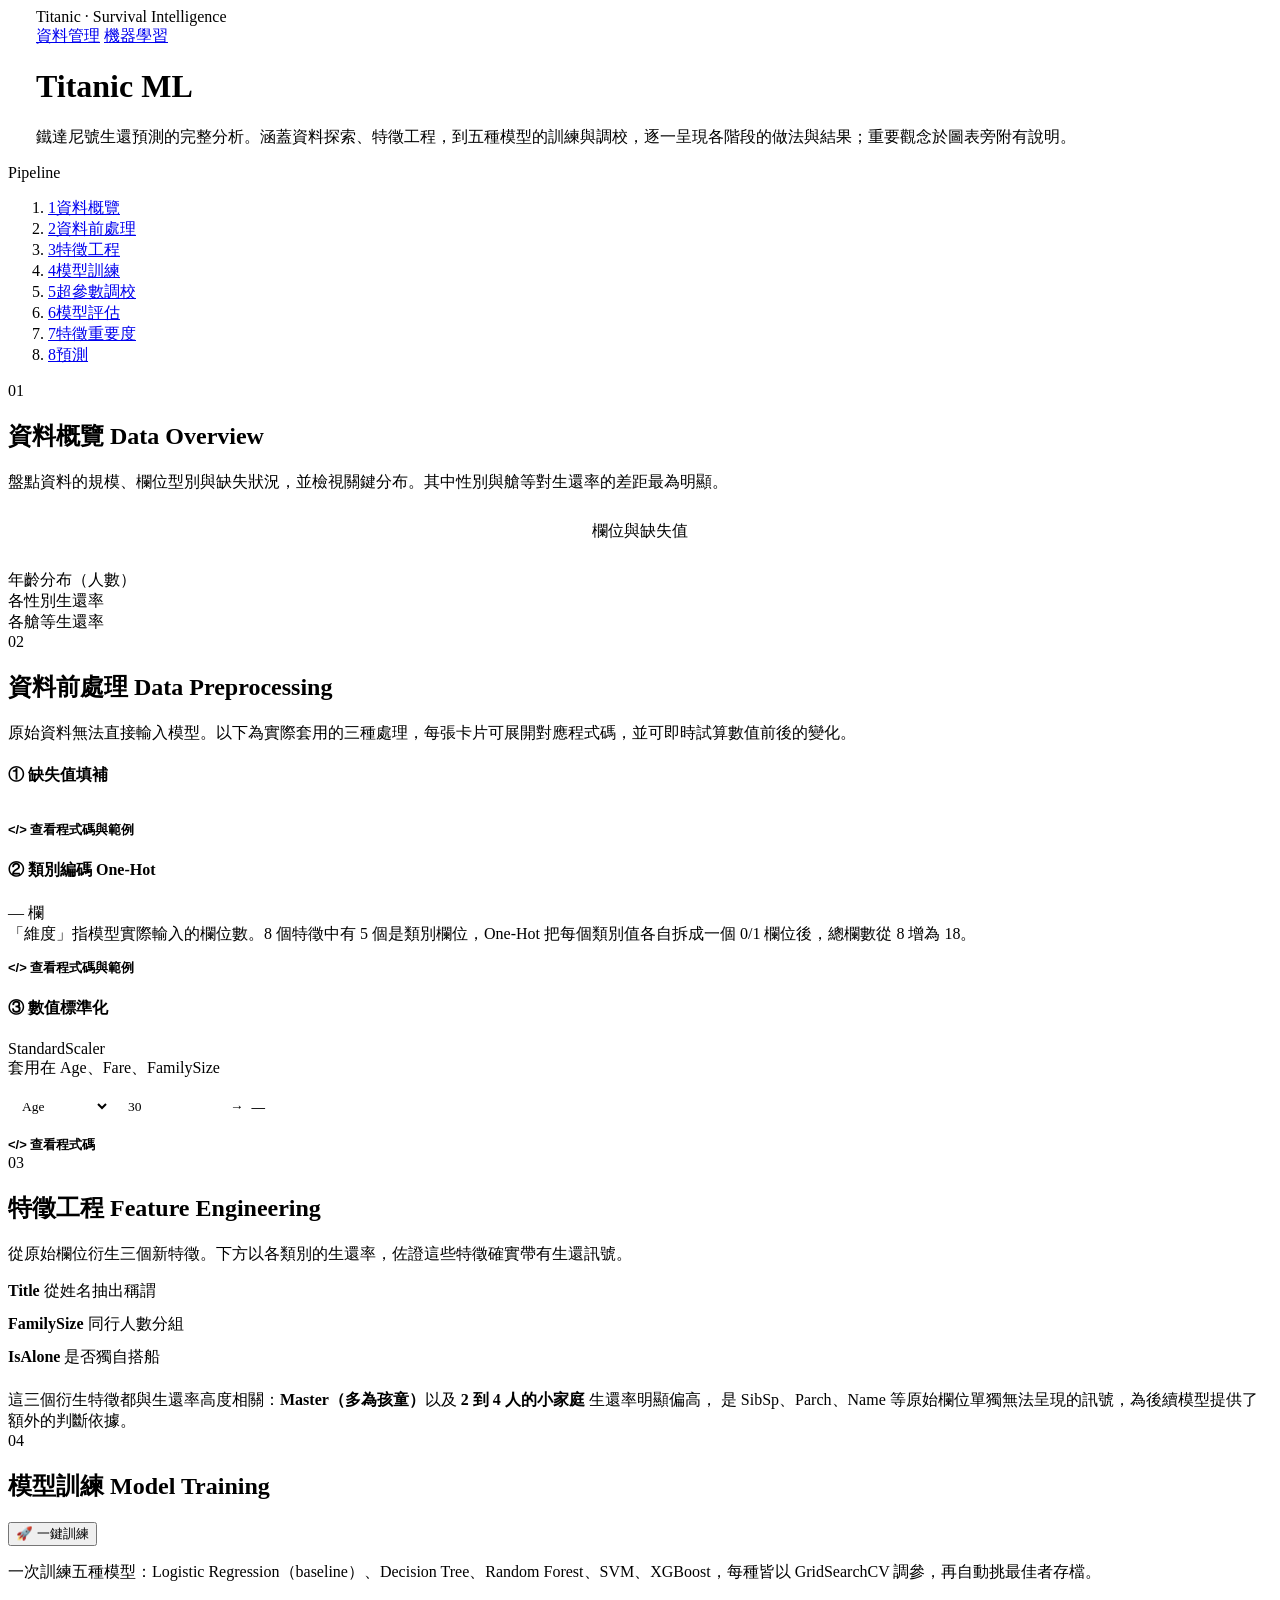
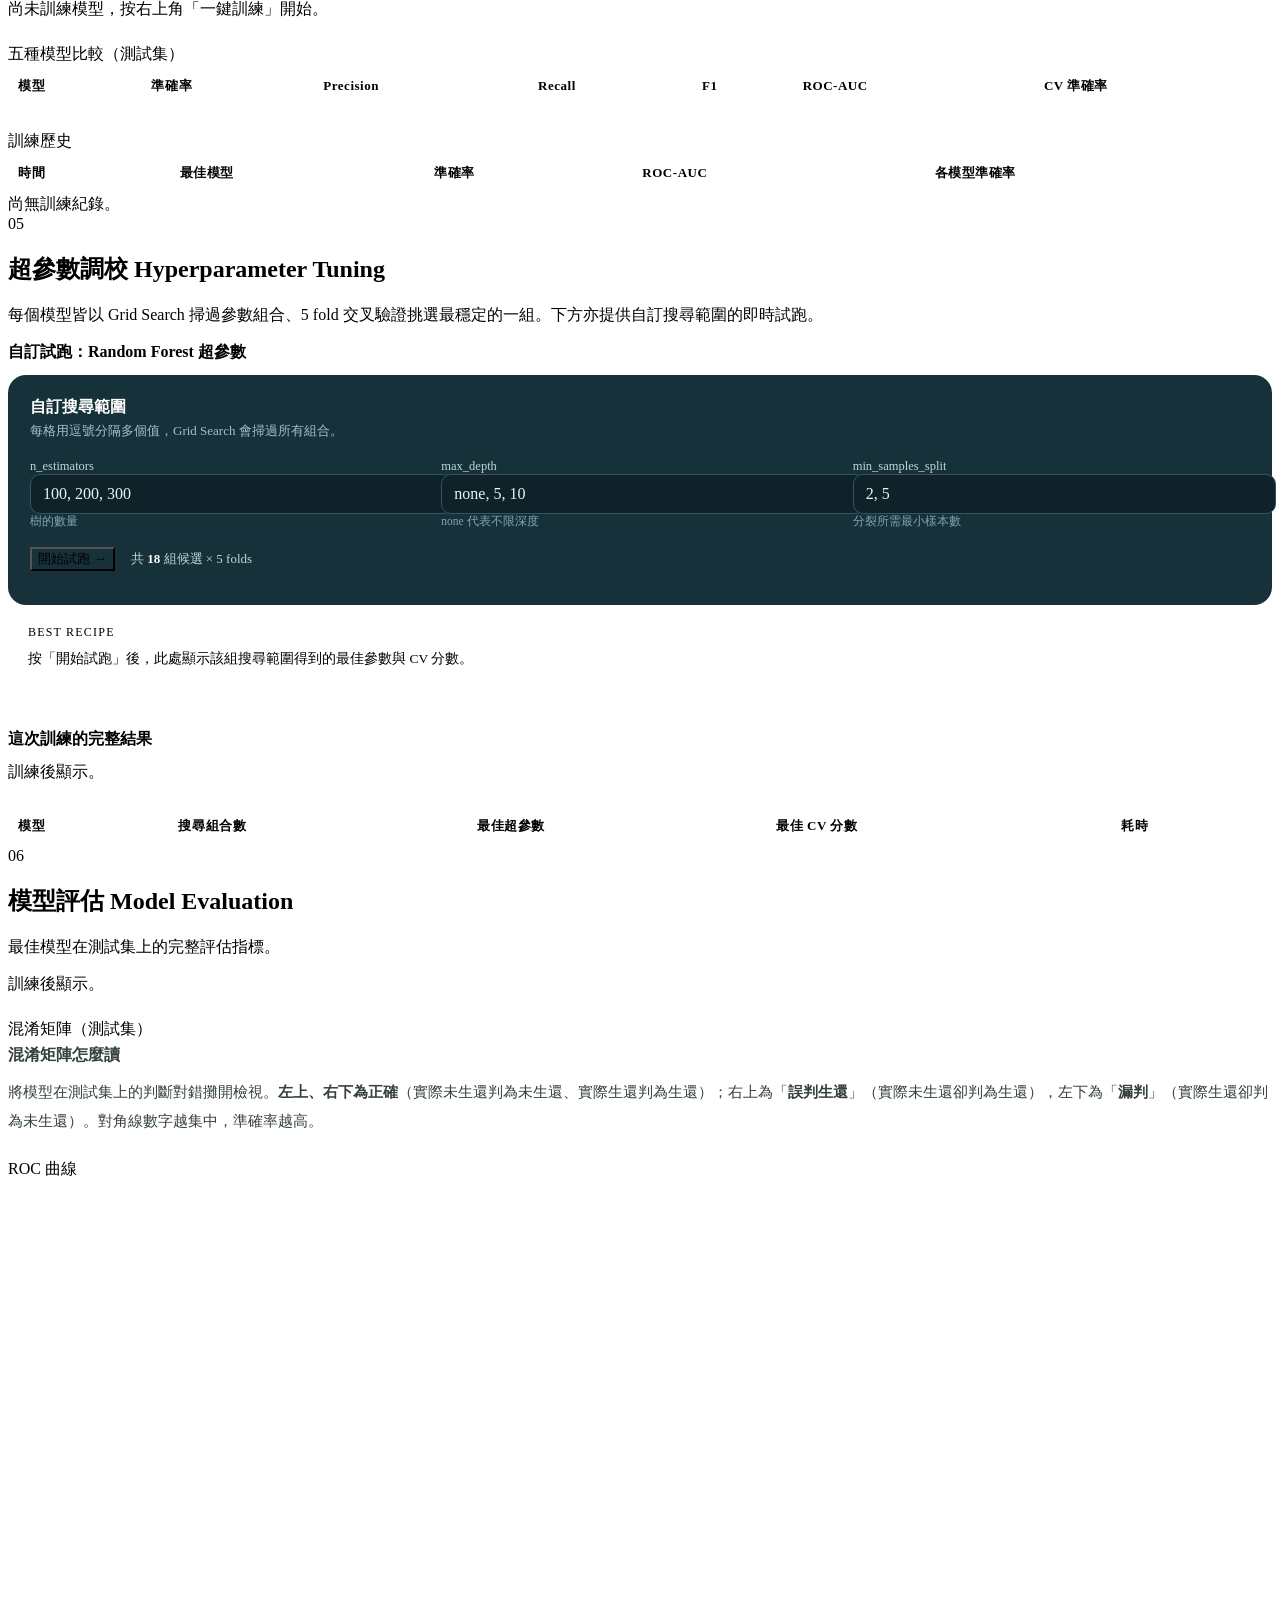
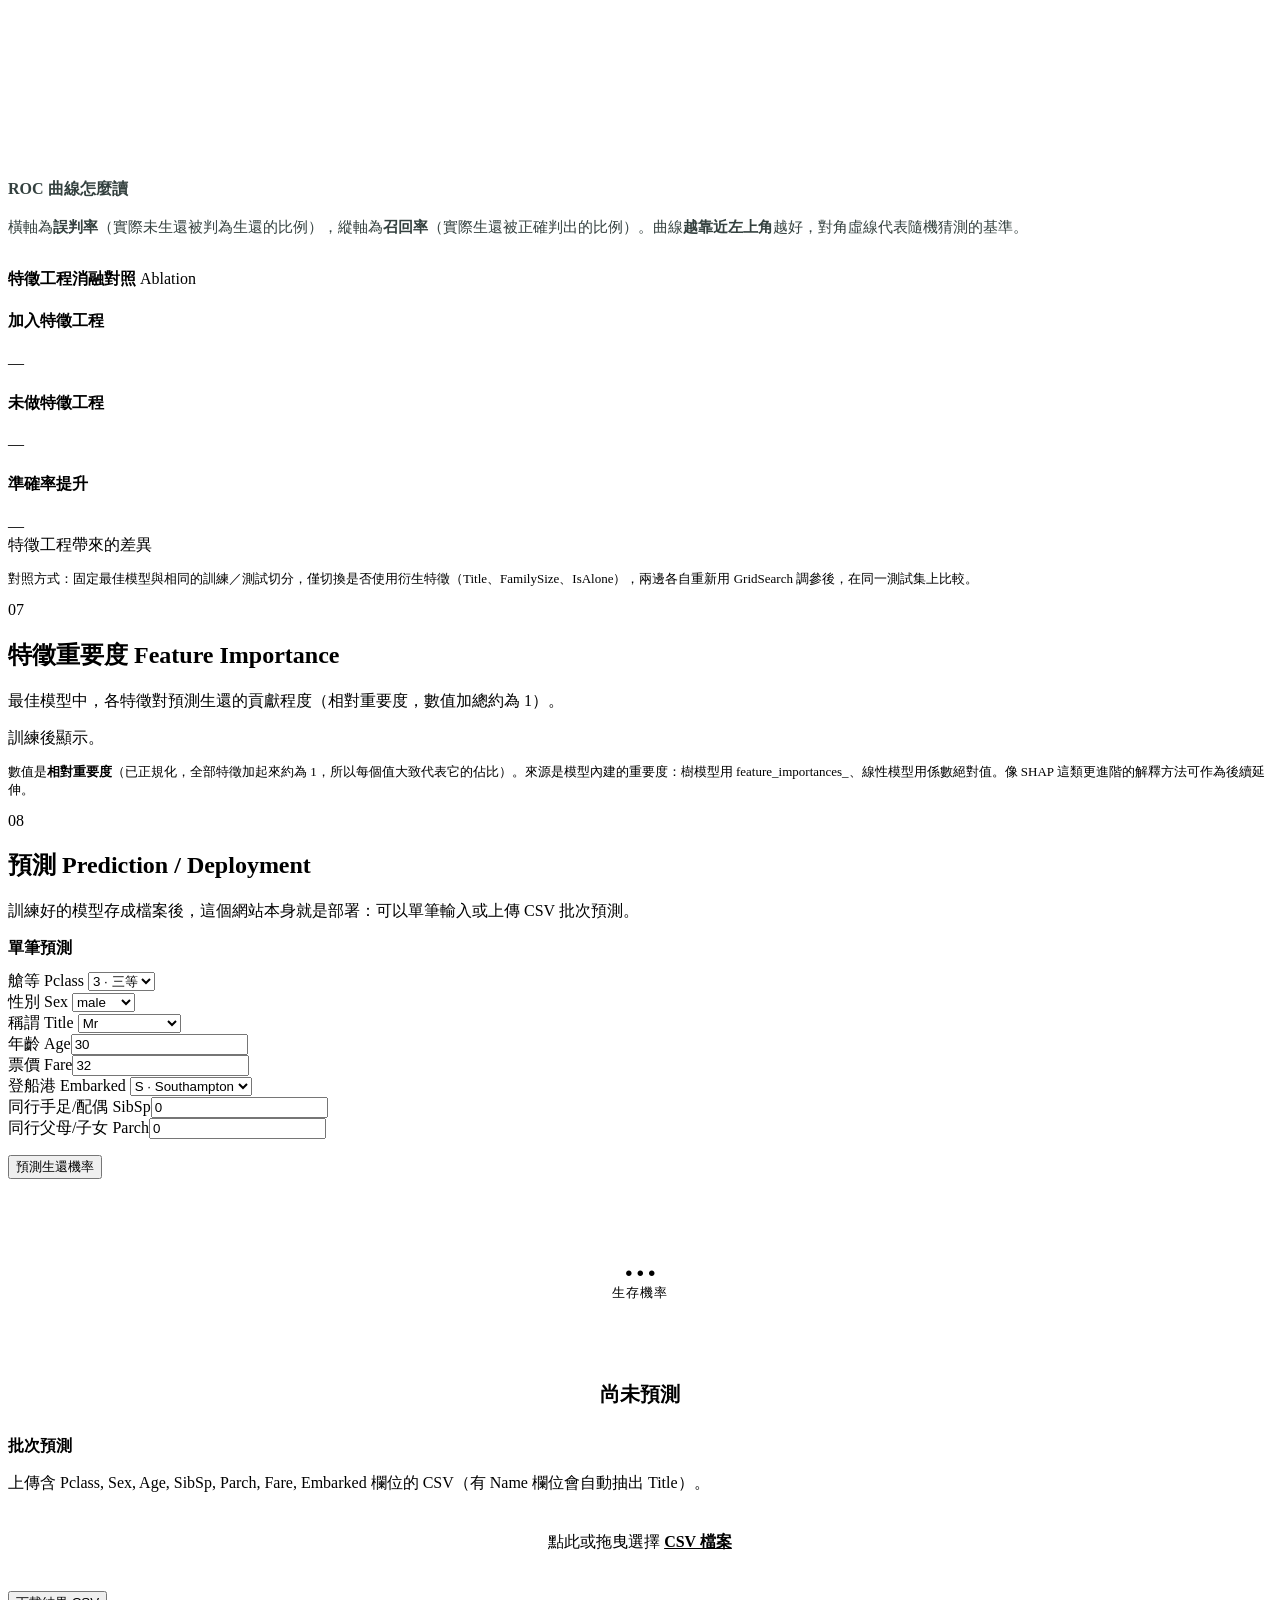
==== commit c6c1171c: "移除本機工具暫存檔與快取，模型比較標題改為五種 Co-Authored-By: Claude Opus 5 (1M context) <noreply@anthropic.com>" ====
--- a/titanic_restful_project/templates/ml.html
+++ b/titanic_restful_project/templates/ml.html
@@ -262,7 +262,7 @@
                 <div id="noModel" class="empty">尚未訓練模型，按右上角「一鍵訓練」開始。</div>
                 <div id="trainBody" class="hidden">
                     <div class="grid4" id="trainTiles" style="margin-top:8px"></div>
-                    <div class="chart-title" style="margin-top:24px">四種模型比較（測試集）<span id="trainedAt" class="muted" style="float:right;font-weight:400"></span></div>
+                    <div class="chart-title" style="margin-top:24px">五種模型比較（測試集）<span id="trainedAt" class="muted" style="float:right;font-weight:400"></span></div>
                     <div class="tablewrap">
                         <table class="cmp">
                             <thead><tr><th>模型</th><th>準確率</th><th>Precision</th><th>Recall</th><th>F1</th><th>ROC-AUC</th><th>CV 準確率</th></tr></thead>
